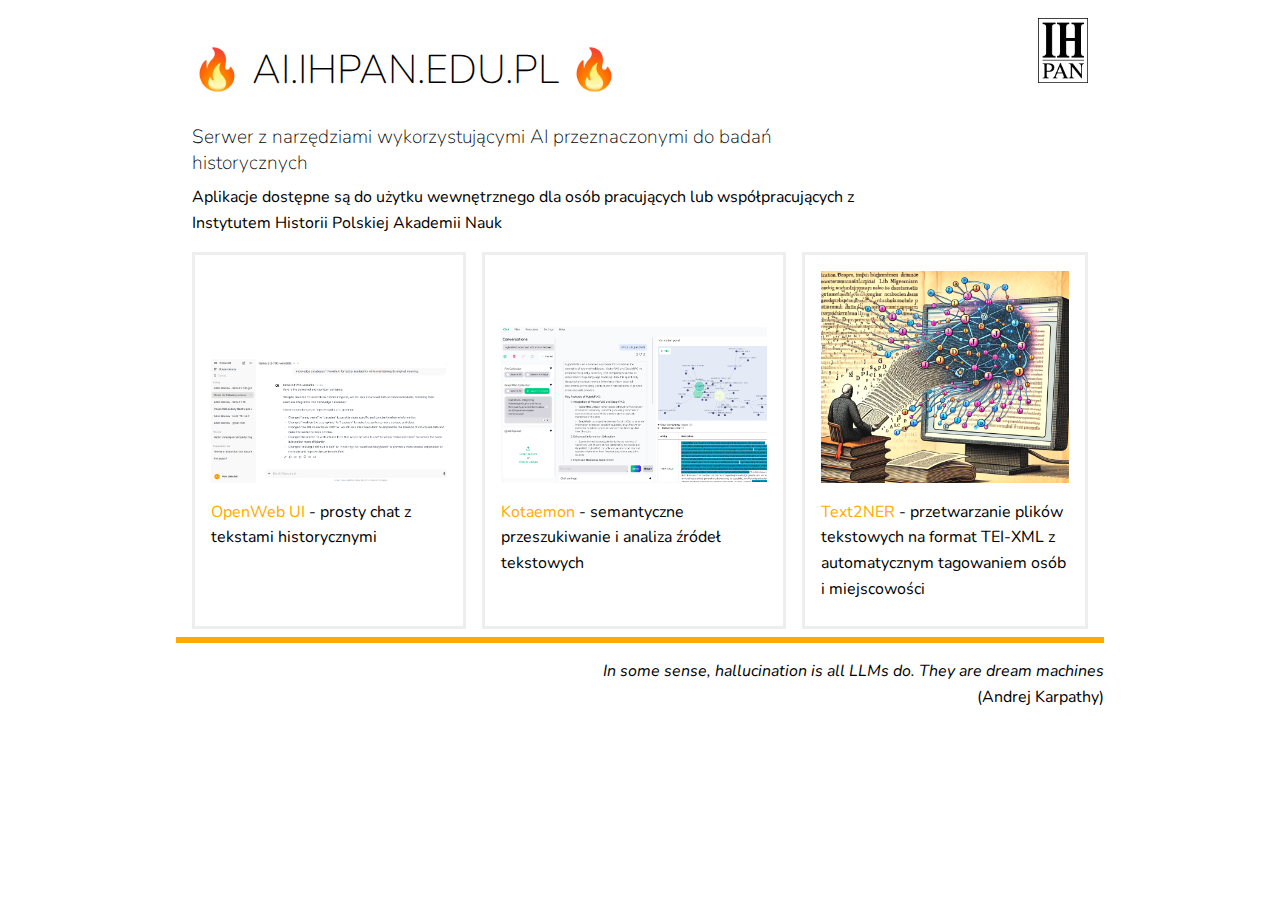
==== html/index.html @ 3ed0c734 "strona www" ====
<!DOCTYPE html>
<html lang="pl">

<head>
    <meta charset="utf-8">
    <meta http-equiv="X-UA-Compatible" content="IE=edge,chrome=1">
    <title>🔥 AI.IHPAN.EDU.PL 🔥</title>
    <meta name="viewport" content="width=device-width, initial-scale=1">
    <link href="https://fonts.googleapis.com/css?family=Nunito:300,400,700" rel="stylesheet">
    <!-- Link to your stylesheet here -->
    <link rel="stylesheet" href="lit.css">
    <!-- Place this tag in your head or just before your close body tag. -->
    <script async defer src="https://buttons.github.io/buttons.js"></script>
    <style>
    .example-grid .row {
        text-align: center;
        font-size: .8em;
        letter-spacing: .1rem;
        margin: .8em 0;
    }

    .example-grid .col {
        background: #EEE;
        padding: .3em;
    }
    
    DIV.cytat {text-align: right}
    </style>
</head>

<body class="c">
    
    <div class="row">
        <div class="9 col">
            <h1>🔥 AI.IHPAN.EDU.PL 🔥</h1>
            <h5>Serwer z narzędziami wykorzystującymi AI przeznaczonymi do badań historycznych</h5>
            <p>Aplikacje dostępne są do użytku wewnętrznego dla osób pracujących lub współpracujących z Instytutem Historii Polskiej Akademii Nauk</p>
        </div>
        <div class="3 col">
            <div class="cytat"><img src="logo-ihpan.png" width="50"></div>
        </div>
    </div>
    
    <div class="row">
        <div class="card col">
          <img src="openwebui.png" class="w-100">
          <p><a href="https://172.18.12.116/chat">OpenWeb UI</a> - prosty chat z tekstami historycznymi</p>
        </div>
        <div class="card col">
          <img src="kotaemon.png" class="w-100">
          <p><a href="https://172.18.12.116/rag">Kotaemon</a> - semantyczne przeszukiwanie i analiza źródeł tekstowych</p>
        </div>
        <div class="card col">
          <img src="obrazek_small.png" class="w-100">
          <p><a href="https://172.18.12.116/ner">Text2NER</a> - przetwarzanie plików tekstowych na format TEI-XML z automatycznym tagowaniem osób i miejscowości</p>    
        </div>
    </div>
    
    <hr>
    
    <!--<div class="card">-->
        <div class="cytat">
            <p><em>In some sense, hallucination is all LLMs do. They are dream machines</em></br> 
            (Andrej Karpathy)</p>
        </div>
    <!--</div>-->
    
</body>
</html>
---- html/lit.css ----
*{box-sizing:border-box}*+*{margin:.5em 0}pre{overflow:auto}@media(min-width:35em){.col{display:table-cell}.\31{width:5%}.\33{width:22%}.\34{width:30%}.\35{width:40%}.\32{width:15%}.\36{width:50%}.row{display:table;border-spacing:1em 0}}.row,.w-100{width:100%}.card:focus,hr{outline:0;border:solid #fa0}.card,pre{padding:1em;border:solid #eee}.btn:hover,a:hover{opacity:.6}.c{max-width:60em;padding:1em;margin:auto;font:1em/1.6 nunito}h6{font:100 1em nunito}h5{font:100 1.2em nunito}h3{font:100 2em nunito}h4{font:100 1.5em nunito}h2{font:100 2.2em nunito}h1{font:100 2.5em nunito}a{color:#fa0;text-decoration:none}.btn.primary{color:#fff;background:#fa0;border:solid #fa0}td,th{padding:1em;text-align:left;border-bottom:solid #eee}.btn{padding:1em;text-transform:uppercase;background:#fff;border:solid;font:.7em nunito}
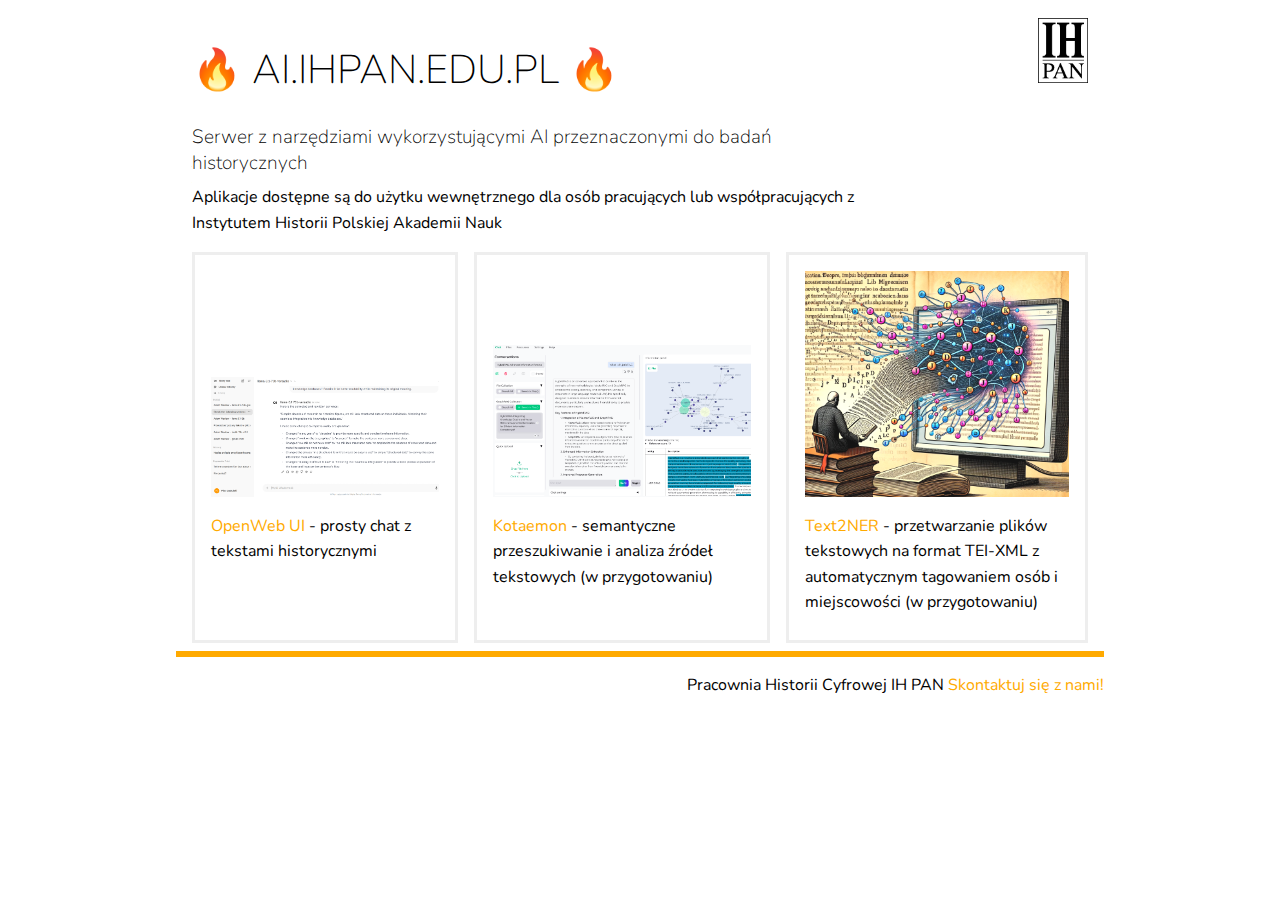
==== commit 452f30d8: "poprawki" ====
--- a/html/index.html
+++ b/html/index.html
@@ -1,3 +1,4 @@
+
 <!DOCTYPE html>
 <html lang="pl">
 
@@ -44,15 +45,19 @@
     <div class="row">
         <div class="card col">
           <img src="openwebui.png" class="w-100">
-          <p><a href="https://172.18.12.116/chat">OpenWeb UI</a> - prosty chat z tekstami historycznymi</p>
+          <!--
+            <p><a href="#" onclick="javascript:window.location.port=8080">OpenWeb UI</a> - prosty chat z tekstami historycznymi</p>
+	  -->
+          <p><a href="https://ai-chat.ihpan.edu.pl">OpenWeb UI</a> - prosty chat z tekstami historycznymi</p>
+
         </div>
         <div class="card col">
           <img src="kotaemon.png" class="w-100">
-          <p><a href="https://172.18.12.116/rag">Kotaemon</a> - semantyczne przeszukiwanie i analiza źródeł tekstowych</p>
+          <p><a href="rag">Kotaemon</a> - semantyczne przeszukiwanie i analiza źródeł tekstowych (w przygotowaniu)</p>
         </div>
         <div class="card col">
           <img src="obrazek_small.png" class="w-100">
-          <p><a href="https://172.18.12.116/ner">Text2NER</a> - przetwarzanie plików tekstowych na format TEI-XML z automatycznym tagowaniem osób i miejscowości</p>    
+          <p><a href="ner">Text2NER</a> - przetwarzanie plików tekstowych na format TEI-XML z automatycznym tagowaniem osób i miejscowości (w przygotowaniu)</p>    
         </div>
     </div>
     
@@ -60,8 +65,9 @@
     
     <!--<div class="card">-->
         <div class="cytat">
-            <p><em>In some sense, hallucination is all LLMs do. They are dream machines</em></br> 
-            (Andrej Karpathy)</p>
+            <p>Pracownia Historii Cyfrowej IH PAN 
+            <a href="https://ihpan.edu.pl/dariah-lab/kontakt/" target="_blank">Skontaktuj się z nami!</a>
+           </p>
         </div>
     <!--</div>-->
     
